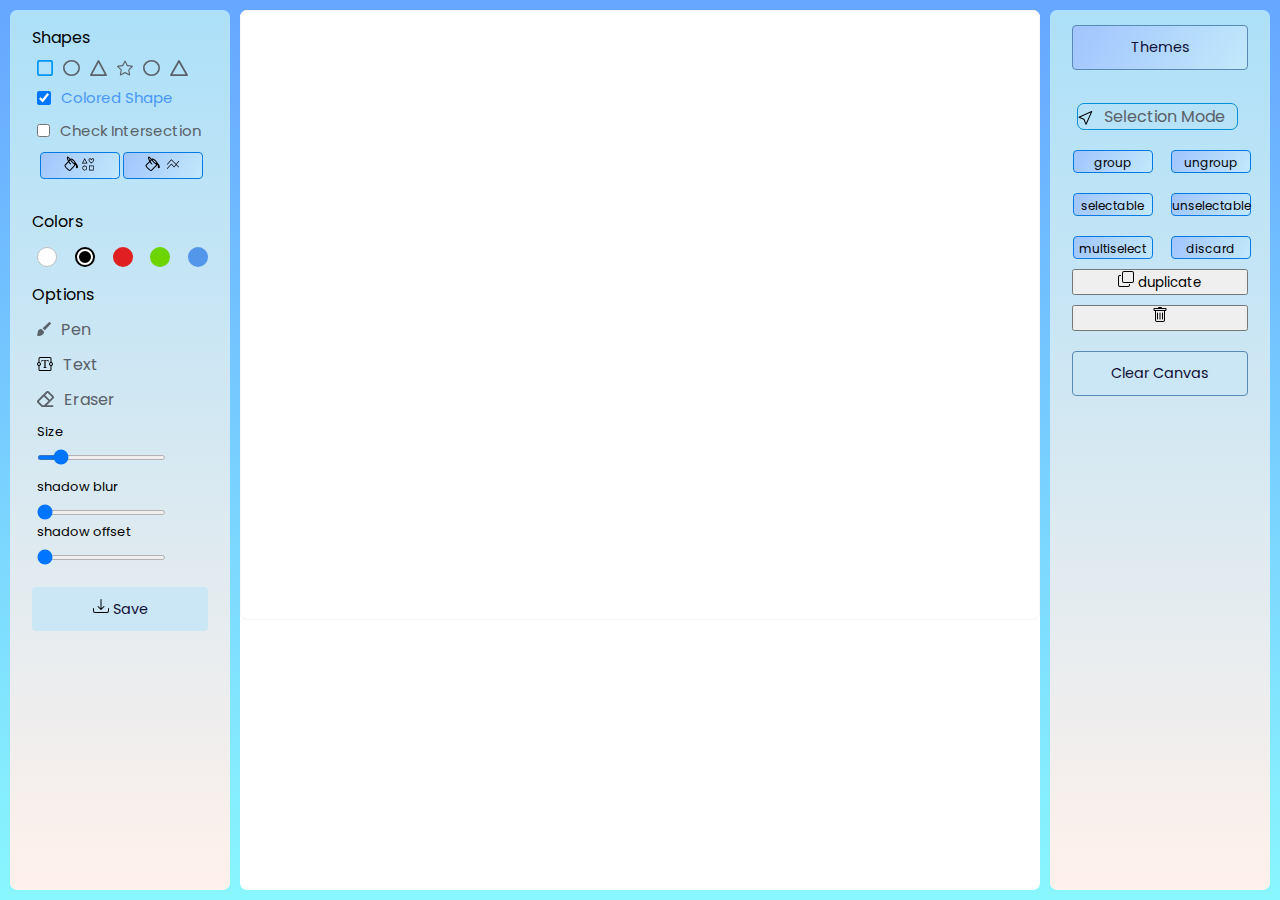
==== index.html @ 1b540b93 "Update index.html" ====
<!DOCTYPE html>
<html lang="en" dir="ltr">
<head>
  <meta charset="utf-8">
  <meta http-equiv="X-UA-Compatible" content="IE=edge">
  <meta name="viewport" content="width=device-width, initial-scale=1.0">
  <title>Painting App</title>
  <link rel="stylesheet" href="style.css">
</head>
<body>
<div class="container">
  <section class="tools-board left-board">
    <div class="row">
      <label class="title ">Shapes</label>
      <ul class="options " id="ul-one">
        <li class="option tool active" id="rectangle">
          <img src="icons/rectangle.svg" alt="">
        </li>
        <li class="option tool" id="circle">
          <img src="icons/circle.svg" alt="">
        </li>
        <li class="option tool" id="triangle">
          <img src="icons/triangle.svg" alt="">
        </li><li class="option tool" id="star">
        <img src="icons/star.svg" alt="">
      </li>
        <li class="option tool" id="hexagon">
          <img src="icons/circle.svg" alt="">
        </li>
        <li class="option tool" id="heart">
          <img src="icons/triangle.svg" alt="">
        </li>
        <li class="option">
          <input type="checkbox" id="fill-color" checked>
          <label for="fill-color">Colored Shape</label>
        <li class="option">
          <input type="checkbox" id="intersection">
          <label for="intersection">Check Intersection</label>
        </li>
        </li>
        <li class="option">
          <button class="c-btn s-btn" id="bucket-btn">
            <img src="icons/paint-bucket.svg" alt=""><img src="icons/shapes.svg" alt=""></button>
        </li>
        <li class="option">
          <button class="c-btn s-btn" id="bucket-btn2">
            <img src="icons/paint-bucket.svg" alt=""> <img src="icons/stroke.svg" alt=""></button>
        </li>
      </ul>
    </div>
    <div class="row colors">
      <label class="title">Colors</label>
      <ul class="options">
        <li class="option"></li>
        <li class="option selected"></li>
        <li class="option"></li>
        <li class="option"></li>
        <li class="option">
          <input type="color" id="color-picker" value="#4A98F7">
        </li>
      </ul>
    </div>
    <div class="row op">
      <label class="title">Options</label>
      <ul class="options">
        <li class="option  tool" id="brush">
          <img src="icons/brush.svg" alt="">
          <span>Pen</span>
        </li><li class="option tool" id="text">
        <img src="icons/textarea-t.svg" alt="">
        <span>Text</span>
      </li>
        <li class="option tool" id="eraser">
          <img src="icons/eraser.svg" alt="">
          <span>Eraser</span>
        </li>
        <li class="option">
          <div>
            <p>Size</p>
            <input type="range" id="size-slider" min="1" max="30" value="5">

          </div>
        </li>
        <li class="option">
          <div>
            <p>shadow blur</p>
            <input type="range" id="size-slider1" min="1" max="100" value="0">
            <p>shadow offset</p>
            <input type="range" id="size-slider2" min="1" max="30" value="0">
          </div>
        </li>
      </ul>
    </div>
    <div class="row buttons">
      <button class="save-img" id="save-img"><img src="icons/download.svg" alt="">  Save</button>
    </div>
  </section>
  <section class="drawing-board">
    <canvas id="canvas" width="800" height="610">
    </canvas>
  </section>
  <section class="tools-board right-board ">
    <div class="row buttons">
      <button class="c-btn" id="theme-mode">Themes</button>
    </div>
    <div class="row selection-options">
      <ul class="options">
        <li class="option  tool" id="selectMode">
          <img src="icons/cursor.svg" alt="">
          <span>Selection Mode</span>
        </li>
      </ul>
      <div id="g-btn">
        <div>
          <button class="c-btn s-btn" id="group">group</button>
          <button class="c-btn s-btn" id="selectable">selectable</button>
          <button class="c-btn s-btn" id="multiselect">multiselect</button>
        </div>
        <div>
          <button class="c-btn s-btn" id="ungroup">ungroup</button>
          <button class="c-btn s-btn" id="unselectable">unselectable</button>
          <button class="c-btn s-btn" id="discard">discard</button>
        </div>

      </div>
      <button id="duplicate" ><img src="icons/copy.svg" alt=""> duplicate</button>
      <button class="" id="remove">
        <img src="icons/trash.svg" alt="">
      </button>
    </div>
    <div class="row buttons">
      <button class="c-btn" id="clear-canvas">Clear Canvas</button>
    </div>
  </section>
</div>

<script src="lib/fabric.js" ></script>
<script src="app.js" ></script>

</body>
</html>
---- style.css ----
@import url('https://fonts.googleapis.com/css2?family=Poppins:wght@400;500;600&display=swap');
*{
  margin: 0;
  padding: 0;
  box-sizing: border-box;
  font-family: 'Poppins', sans-serif;
}
body{
  display: flex;
  align-items: center;
  justify-content: center;
  min-height: 100vh;
  /*background: #cbe7f5;*/
  background-image: linear-gradient(0deg, #89f7fe 0%, #66a6ff 100%);
}
.container{
  display: flex;
  width: 100%;
  gap: 10px;
  padding: 10px;
  height: 100vh;
}
section{
  background: #fff;
  border-radius: 7px;
}
.op{
  margin-top: -15px;
}
.tools-board{
  width: 220px;
  padding: 15px 22px 0;
}
.tools-board .row{
  margin-bottom: 20px;
}
.row .options{
  list-style: none;
  margin: 10px 0 0 5px;
}
.row .options .option{
  display: flex;
  cursor: pointer;
  align-items: center;
  margin-bottom: 10px;
}
.option:is(:hover, .active) img{
  filter: invert(17%) sepia(90%) saturate(3000%) hue-rotate(900deg) brightness(100%) contrast(100%);
}
.option :where(span, label){
  color: #5A6168;
  cursor: pointer;
  padding-left: 10px;
}
.option:is(:hover, .active) :where(span, label,button){
  color: #4A98F7;
}
.option #fill-color{
  cursor: pointer;
  height: 14px;
  width: 14px;
}
.option label{
  font-size: 15px;
}
#fill-color:checked ~ label{
  color: #4A98F7;
}
.option #size-slider,#size-slider1,#size-slider2{
  width: 100%;
  height: 5px;
  margin-top: 10px;

}
.colors .options{
  display: flex;
  justify-content: space-between;
}
.colors .option{
  height: 20px;
  width: 20px;
  border-radius: 50%;
  margin-top: 3px;
  position: relative;
}
.colors .option:nth-child(1){
  background-color: #fff;
  border: 1px solid #bfbfbf;
}
.colors .option:nth-child(2){
  background-color: #000;
}
.colors .option:nth-child(3){
  background-color: #E02020;
}
.colors .option:nth-child(4){
  background-color: #6DD400;
}
.colors .option:nth-child(5){
  background-color: #5397ea;
}
.colors .option.selected::before{
  position: absolute;
  content: "";
  top: 50%;
  left: 50%;
  height: 12px;
  width: 12px;
  background: inherit;
  border-radius: inherit;
  border: 2px solid #fff;
  transform: translate(-50%, -50%);
}
.colors .option:first-child.selected::before{
  border-color: #ccc;
}
.option #color-picker{
  opacity: 0;
  cursor: pointer;
}
.buttons button{
  width: 100%;
  color: #111138;
  border: none;
  outline: none;
  padding: 11px 0;
  font-size: 0.9rem;
  margin-bottom: 13px;
  background: #cbe7f5;
  border-radius: 4px;
  cursor: pointer;
}
.buttons .c-btn{
  color: #111138;
  border: 1px solid #598ab6;
  transition: all 0.3s ease;
}
.c-btn:hover{
  background: none;
}
.save-img{
  background: #cbe7f5;
  border: 1px solid #111138;
  padding: 2px;

}
.save-img:hover{
  background: none;
  border: 1px solid black;
}
.drawing-board{
  flex: 1;
  overflow: hidden;
}
.drawing-board canvas{
  border: 1px solid #f8f4f4;
  border-radius:7px;
}
.selection-options{
  display: flex;
  flex-direction: column;
  margin-top: -10px;
  gap: 10px;
}
.selection-options div{
    display: flex;
    align-items: center;
    justify-content: center;
    gap: 15px;

}
#g-btn div{
  display: flex ;
  flex-direction: column;
  /*flex-wrap: wrap;*/
  /*align-items: start;*/
  gap: 20px;
  margin: 0;
}
#ul-one {
  display: flex;
  flex-wrap: wrap;
}

.option.tool {
  margin-right: 10px; /* Adjust the spacing between the options */
  margin-bottom: 10px; /* Adjust the spacing between rows */
}

.s-btn{
  width: 80px;
  outline: none;
  padding-top:3px ;
  margin-left: 3px;
  font-size: 12px;
  border: 1px solid #037ae3;
  background-image: linear-gradient(120deg, #a1c4fd 0%, #c2e9fb 100%);
  border-radius: 4px;
  cursor: pointer;
  transition: all 0.3s ease;

}
.s-btn:hover {
  /*background: #bcdcf8;*/

}
.color-wheel{
  border: none;
  border-radius: 10px;
}
p{
  font-size: 13px;
}
/* Add the following styles to your CSS */

.dark-mode {
  background-image: linear-gradient(to right, #fa709a 0%, #fee140 100%);
}
.dark-mode .left-board {
  background-image: linear-gradient(120deg, #a6c0fe 0%, #f68084 100%);

}

.dark-mode .right-board {
  background-image: linear-gradient(120deg, #d39fe0 0%, #e7d159 100%);
}
.dark-mode .s-btn {
  background-image: linear-gradient(to top, #fdd0cb 0%, #f5dcdc 100%);
}



#selectMode{
  border: #058fd5 1px solid;
  border-radius:7px;
}
#theme-mode{
  color: #111138;
  background-image: linear-gradient(120deg, #a1c4fd 0%, #c2e9fb 100%);
}
.right-board{
  /*background-image: linear-gradient(60deg, #7c95ec 0%, #8fd3f4 100%);*/
  background-image: linear-gradient(to top, #fff1eb 0%, #ace0f9 100%);
  /*background-image: linear-gradient(to top, #48c6ef 0%, #6f86d6 100%);*/
}
.left-board{
  /*background-image: linear-gradient(120deg, #21d0ca 0%, #8fd3f4 100%);*/
  /*background-image: linear-gradient(to top, #b3ffab 0%, #12fff7 100%);*/
  background-image: linear-gradient(to top, #fff1eb 0%, #ace0f9 100%);
}
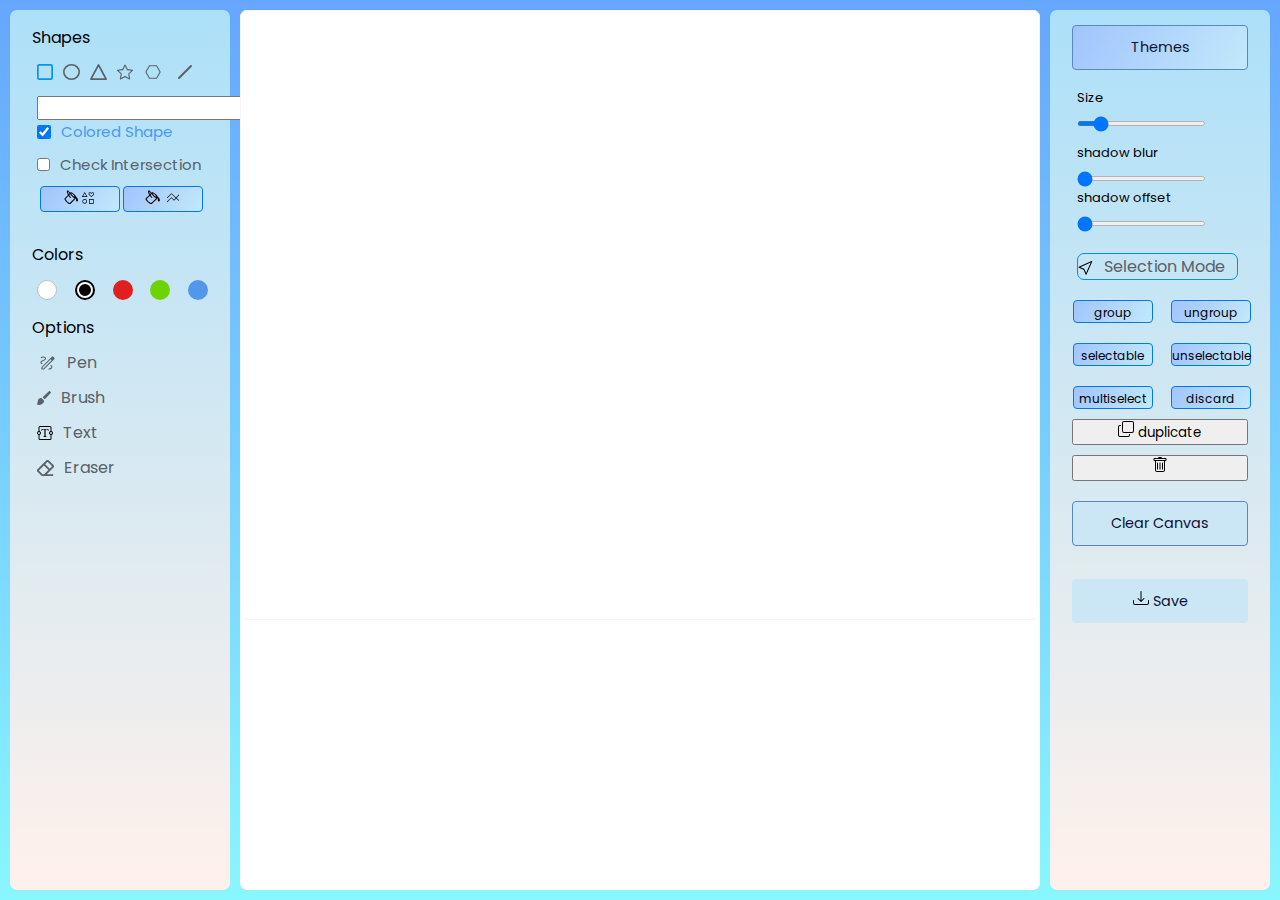
==== commit c6741078: "update polygon" ====
--- a/index.html
+++ b/index.html
@@ -24,11 +24,14 @@
         </li><li class="option tool" id="star">
         <img src="icons/star.svg" alt="">
       </li>
-        <li class="option tool" id="hexagon">
-          <img src="icons/circle.svg" alt="">
+        <li class="option tool" id="polygon">
+          <img src="icons/hexagon.svg" alt="">
         </li>
-        <li class="option tool" id="heart">
-          <img src="icons/triangle.svg" alt="">
+        <li class="option tool" id="line">
+          <img src="icons/line.svg" alt="">
+        </li>
+        <li>
+          <input type="number" class="polygon-side">
         </li>
         <li class="option">
           <input type="checkbox" id="fill-color" checked>
@@ -36,7 +39,6 @@
         <li class="option">
           <input type="checkbox" id="intersection">
           <label for="intersection">Check Intersection</label>
-        </li>
         </li>
         <li class="option">
           <button class="c-btn s-btn" id="bucket-btn">
@@ -63,36 +65,23 @@
     <div class="row op">
       <label class="title">Options</label>
       <ul class="options">
+        <li class="option  tool" id="pen">
+          <img src="icons/pen.svg" alt="">
+          <span>Pen</span>
+        </li>
         <li class="option  tool" id="brush">
           <img src="icons/brush.svg" alt="">
-          <span>Pen</span>
-        </li><li class="option tool" id="text">
+          <span>Brush</span>
+        </li>
+        <li class="option tool" id="text">
         <img src="icons/textarea-t.svg" alt="">
         <span>Text</span>
-      </li>
+        </li>
         <li class="option tool" id="eraser">
           <img src="icons/eraser.svg" alt="">
           <span>Eraser</span>
         </li>
-        <li class="option">
-          <div>
-            <p>Size</p>
-            <input type="range" id="size-slider" min="1" max="30" value="5">
-
-          </div>
-        </li>
-        <li class="option">
-          <div>
-            <p>shadow blur</p>
-            <input type="range" id="size-slider1" min="1" max="100" value="0">
-            <p>shadow offset</p>
-            <input type="range" id="size-slider2" min="1" max="30" value="0">
-          </div>
-        </li>
       </ul>
-    </div>
-    <div class="row buttons">
-      <button class="save-img" id="save-img"><img src="icons/download.svg" alt="">  Save</button>
     </div>
   </section>
   <section class="drawing-board">
@@ -102,6 +91,24 @@
   <section class="tools-board right-board ">
     <div class="row buttons">
       <button class="c-btn" id="theme-mode">Themes</button>
+    </div>
+    <div class="row op">
+    <ul class="options">
+      <li class="option">
+        <div>
+          <p>Size</p>
+          <input type="range" id="size-slider" min="1" max="30" value="5">
+        </div>
+      </li>
+      <li class="option">
+        <div>
+          <p>shadow blur</p>
+          <input type="range" id="size-slider1" min="1" max="100" value="0">
+          <p>shadow offset</p>
+          <input type="range" id="size-slider2" min="1" max="30" value="0">
+        </div>
+      </li>
+    </ul>
     </div>
     <div class="row selection-options">
       <ul class="options">
@@ -131,6 +138,9 @@
     <div class="row buttons">
       <button class="c-btn" id="clear-canvas">Clear Canvas</button>
     </div>
+    <div class="row buttons">
+      <button class="save-img" id="save-img"><img src="icons/download.svg" alt="">  Save</button>
+    </div>
   </section>
 </div>
 
--- a/style.css
+++ b/style.css
@@ -164,10 +164,10 @@
   gap: 10px;
 }
 .selection-options div{
-    display: flex;
-    align-items: center;
-    justify-content: center;
-    gap: 15px;
+  display: flex;
+  align-items: center;
+  justify-content: center;
+  gap: 15px;
 
 }
 #g-btn div{
@@ -240,12 +240,9 @@
   background-image: linear-gradient(120deg, #a1c4fd 0%, #c2e9fb 100%);
 }
 .right-board{
-  /*background-image: linear-gradient(60deg, #7c95ec 0%, #8fd3f4 100%);*/
   background-image: linear-gradient(to top, #fff1eb 0%, #ace0f9 100%);
-  /*background-image: linear-gradient(to top, #48c6ef 0%, #6f86d6 100%);*/
 }
 .left-board{
-  /*background-image: linear-gradient(120deg, #21d0ca 0%, #8fd3f4 100%);*/
-  /*background-image: linear-gradient(to top, #b3ffab 0%, #12fff7 100%);*/
+
   background-image: linear-gradient(to top, #fff1eb 0%, #ace0f9 100%);
 }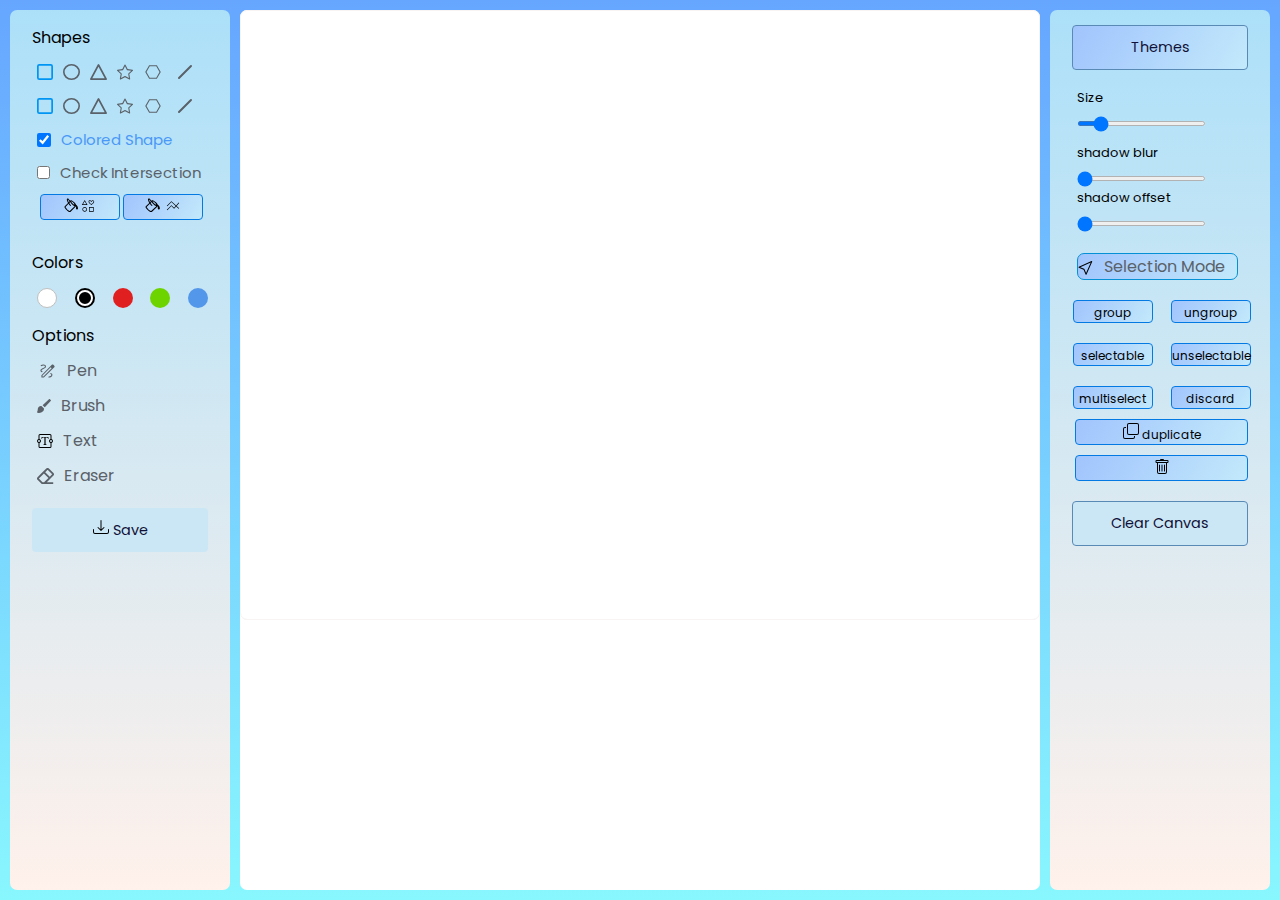
==== commit d95625d7: "update all" ====
--- a/index.html
+++ b/index.html
@@ -30,8 +30,22 @@
         <li class="option tool" id="line">
           <img src="icons/line.svg" alt="">
         </li>
-        <li>
-          <input type="number" class="polygon-side">
+        <li class="option tool active" id="diamond">
+          <img src="icons/rectangle.svg" alt="">
+        </li>
+        <li class="option tool" id="">
+          <img src="icons/circle.svg" alt="">
+        </li>
+        <li class="option tool" id="triange">
+          <img src="icons/triangle.svg" alt="">
+        </li><li class="option tool" id="str">
+        <img src="icons/star.svg" alt="">
+      </li>
+        <li class="option tool" id="polygo">
+          <img src="icons/hexagon.svg" alt="">
+        </li>
+        <li class="option tool" id="lin">
+          <img src="icons/line.svg" alt="">
         </li>
         <li class="option">
           <input type="checkbox" id="fill-color" checked>
@@ -83,6 +97,9 @@
         </li>
       </ul>
     </div>
+    <div class="row buttons">
+      <button class="save-img" id="save-img"><img src="icons/download.svg" alt="">  Save</button>
+    </div>
   </section>
   <section class="drawing-board">
     <canvas id="canvas" width="800" height="610">
@@ -130,16 +147,13 @@
         </div>
 
       </div>
-      <button id="duplicate" ><img src="icons/copy.svg" alt=""> duplicate</button>
-      <button class="" id="remove">
+      <button id="duplicate" class="s-btn c-btn" ><img src="icons/copy.svg" alt=""> duplicate</button>
+      <button class="c-btn s-btn" id="remove">
         <img src="icons/trash.svg" alt="">
       </button>
     </div>
     <div class="row buttons">
       <button class="c-btn" id="clear-canvas">Clear Canvas</button>
-    </div>
-    <div class="row buttons">
-      <button class="save-img" id="save-img"><img src="icons/download.svg" alt="">  Save</button>
     </div>
   </section>
 </div>
--- a/style.css
+++ b/style.css
@@ -11,7 +11,6 @@
   align-items: center;
   justify-content: center;
   min-height: 100vh;
-  /*background: #cbe7f5;*/
   background-image: linear-gradient(0deg, #89f7fe 0%, #66a6ff 100%);
 }
 .container{
@@ -139,6 +138,9 @@
 .c-btn:hover{
   background: none;
 }
+#duplicate, #remove{
+  width: inherit;
+}
 .save-img{
   background: #cbe7f5;
   border: 1px solid #111138;
@@ -173,8 +175,6 @@
 #g-btn div{
   display: flex ;
   flex-direction: column;
-  /*flex-wrap: wrap;*/
-  /*align-items: start;*/
   gap: 20px;
   margin: 0;
 }
@@ -201,10 +201,7 @@
   transition: all 0.3s ease;
 
 }
-.s-btn:hover {
-  /*background: #bcdcf8;*/
-
-}
+
 .color-wheel{
   border: none;
   border-radius: 10px;
@@ -212,37 +209,70 @@
 p{
   font-size: 13px;
 }
-/* Add the following styles to your CSS */
-
-.dark-mode {
-  background-image: linear-gradient(to right, #fa709a 0%, #fee140 100%);
-}
-.dark-mode .left-board {
-  background-image: linear-gradient(120deg, #a6c0fe 0%, #f68084 100%);
-
-}
-
-.dark-mode .right-board {
-  background-image: linear-gradient(120deg, #d39fe0 0%, #e7d159 100%);
-}
-.dark-mode .s-btn {
-  background-image: linear-gradient(to top, #fdd0cb 0%, #f5dcdc 100%);
-}
 
 
 
 #selectMode{
   border: #058fd5 1px solid;
+  background-image: linear-gradient(120deg, #a1c4fd 0%, #c2e9fb 100%);
   border-radius:7px;
+}
+#selectMode:hover{
+  background: none;
+  border: 1px solid #111138;
 }
 #theme-mode{
   color: #111138;
   background-image: linear-gradient(120deg, #a1c4fd 0%, #c2e9fb 100%);
 }
+#theme-mode:is(:hover, .active){
+  background-image: none;
+}
 .right-board{
   background-image: linear-gradient(to top, #fff1eb 0%, #ace0f9 100%);
 }
 .left-board{
 
   background-image: linear-gradient(to top, #fff1eb 0%, #ace0f9 100%);
-}+}
+/* Theme toggle*/
+
+.theme-toggle {
+  background-image: linear-gradient(to right, #fa709a 0%, #fee140 100%);
+}
+.theme-toggle .left-board {
+  background-image: linear-gradient(120deg, #a6c0fe 0%, #f68084 100%);
+
+}
+
+.theme-toggle .right-board {
+  background-image: linear-gradient(120deg, #d39fe0 0%, #e7d159 100%);
+}
+.theme-toggle .c-btn {
+  background-image: linear-gradient(to top, #fdd0cb 0%, #f5dcdc 100%);
+}
+.theme-toggle .c-btn:hover {
+  background: none;
+  border: 1px solid #111138;
+}
+.theme-toggle .save-img {
+  background-image: linear-gradient(to top, #fdd0cb 0%, #f5dcdc 100%);
+  border: 1px solid #111138;
+}
+.theme-toggle .save-img:hover {
+  background: none;
+  border: 1px solid #111138;
+}
+.theme-toggle #theme-mode {
+  background-image: linear-gradient(120deg, #d1b4ee 0%, #f8daad 100%);
+}
+.theme-toggle #theme-mode:is(:hover, .active) {
+  background-image: none;
+}
+.theme-toggle #selectMode {
+  background-image: linear-gradient(120deg, #ffc7c7 0%, #f8e3b7 100%);
+}
+.theme-toggle #selectMode:hover {
+  background: none;
+  border: 1px solid #111138;
+}
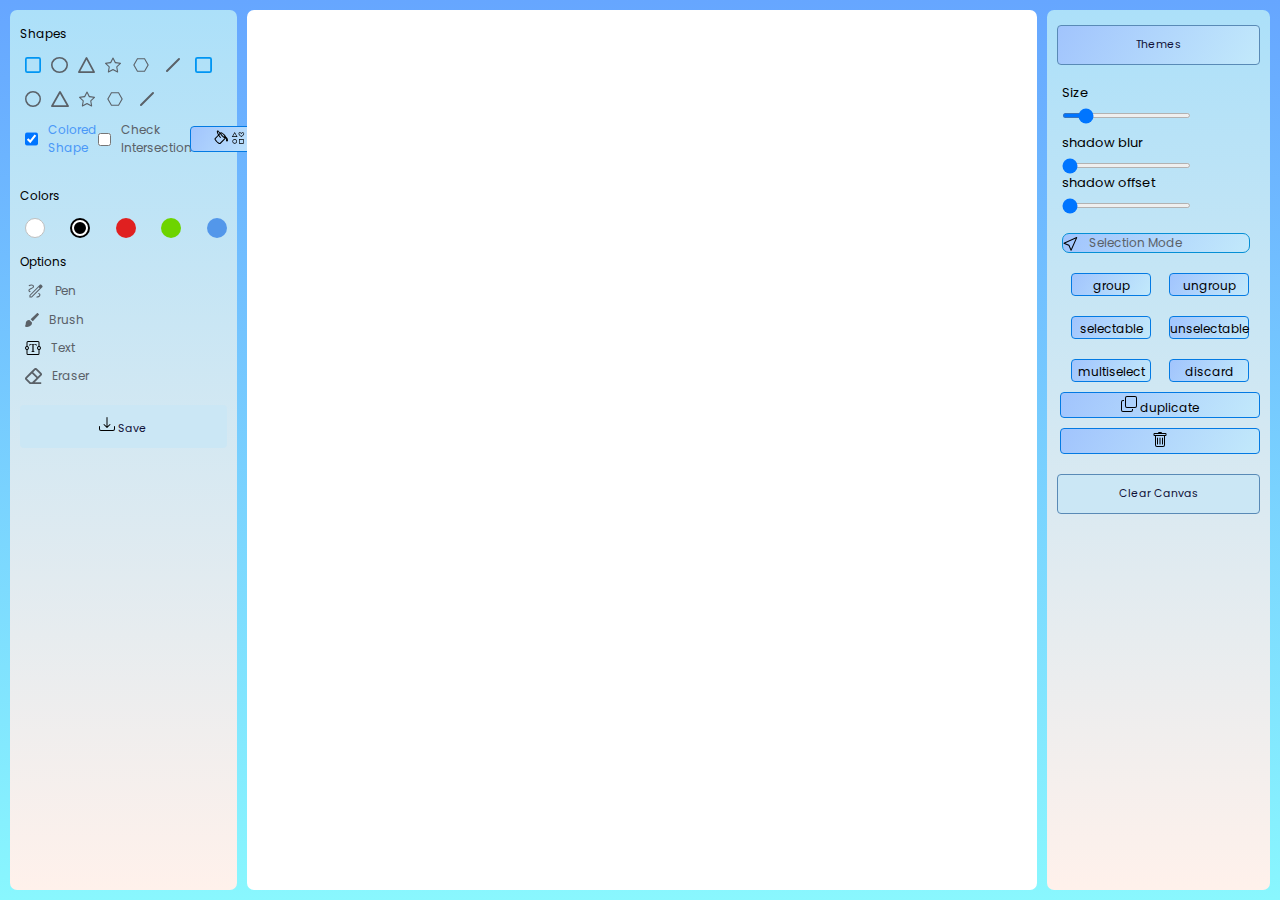
==== commit bf6498ae: "responsive" ====
--- a/index.html
+++ b/index.html
@@ -47,21 +47,25 @@
         <li class="option tool" id="lin">
           <img src="icons/line.svg" alt="">
         </li>
-        <li class="option">
-          <input type="checkbox" id="fill-color" checked>
-          <label for="fill-color">Colored Shape</label>
-        <li class="option">
-          <input type="checkbox" id="intersection">
-          <label for="intersection">Check Intersection</label>
-        </li>
-        <li class="option">
-          <button class="c-btn s-btn" id="bucket-btn">
-            <img src="icons/paint-bucket.svg" alt=""><img src="icons/shapes.svg" alt=""></button>
-        </li>
-        <li class="option">
-          <button class="c-btn s-btn" id="bucket-btn2">
-            <img src="icons/paint-bucket.svg" alt=""> <img src="icons/stroke.svg" alt=""></button>
-        </li>
+        <div>
+          <li class="option">
+            <input type="checkbox" id="fill-color" checked>
+            <label for="fill-color">Colored Shape</label>
+          <li class="option">
+            <input type="checkbox" id="intersection">
+            <label for="intersection">Check Intersection</label>
+          </li>
+          <div class =" fill-buckets">
+          <li class="option">
+            <button class="c-btn s-btn" id="bucket-btn">
+              <img src="icons/paint-bucket.svg" alt=""><img src="icons/shapes.svg" alt=""></button>
+          </li>
+          <li class="option">
+            <button class="c-btn s-btn" id="bucket-btn2">
+              <img src="icons/paint-bucket.svg" alt=""> <img src="icons/stroke.svg" alt=""></button>
+          </li>
+          </div>
+        </div>
       </ul>
     </div>
     <div class="row colors">
@@ -78,7 +82,7 @@
     </div>
     <div class="row op">
       <label class="title">Options</label>
-      <ul class="options">
+      <ul class="options ">
         <li class="option  tool" id="pen">
           <img src="icons/pen.svg" alt="">
           <span>Pen</span>
@@ -102,7 +106,7 @@
     </div>
   </section>
   <section class="drawing-board">
-    <canvas id="canvas" width="800" height="610">
+    <canvas id="canvas"  >
     </canvas>
   </section>
   <section class="tools-board right-board ">
--- a/style.css
+++ b/style.css
@@ -23,13 +23,14 @@
 section{
   background: #fff;
   border-radius: 7px;
+
 }
 .op{
   margin-top: -15px;
 }
 .tools-board{
-  width: 220px;
-  padding: 15px 22px 0;
+  width: 18%;
+  padding: 15px 10px 0;
 }
 .tools-board .row{
   margin-bottom: 20px;
@@ -62,6 +63,10 @@
 }
 .option label{
   font-size: 15px;
+}
+.fill-buckets{
+  display: flex;
+  margin: -5px;
 }
 #fill-color:checked ~ label{
   color: #4A98F7;
@@ -152,10 +157,14 @@
   border: 1px solid black;
 }
 .drawing-board{
-  flex: 1;
-  overflow: hidden;
-}
-.drawing-board canvas{
+  width: 64%;
+  height: 100%;
+  /*flex: 1;*/
+  /*overflow: hidden;hidden*/
+}
+.drawing-board > #canvas{
+  height: 100%;
+  width: 100%;
   border: 1px solid #f8f4f4;
   border-radius:7px;
 }
@@ -276,3 +285,54 @@
   background: none;
   border: 1px solid #111138;
 }
+@media (max-width: 1000px) {
+  /* CSS rules for viewports 500px or less go here */
+
+  .container {
+    flex-direction: column;
+    align-items: center;
+    height: 1500px;
+  }
+
+  .drawing-board {
+    width: 100%;
+    height: 30%;
+  }
+
+  .tools-board {
+    width: 100%;
+    height: 35%;
+
+  }
+  .drawing-board > canvas {
+    width: 100%;
+    height: 500px; /* Adjust this value as needed */
+
+  }
+    .tools-board .row {
+        flex-direction: column;
+    }
+
+  .left-board > div > ul{
+    display: flex;
+    flex-wrap: wrap;
+    gap: 15px;
+  }
+  .left-board> div> ul > div{
+    gap: 15px;
+  }
+
+  }
+  ul > div{
+    display: flex;
+  }
+  *{
+    font-size: 12px;
+  }
+  .option label {
+    /* Add your font styles here */
+    font-size: 12px; /* Example: Change the font size */
+  }
+
+}
+
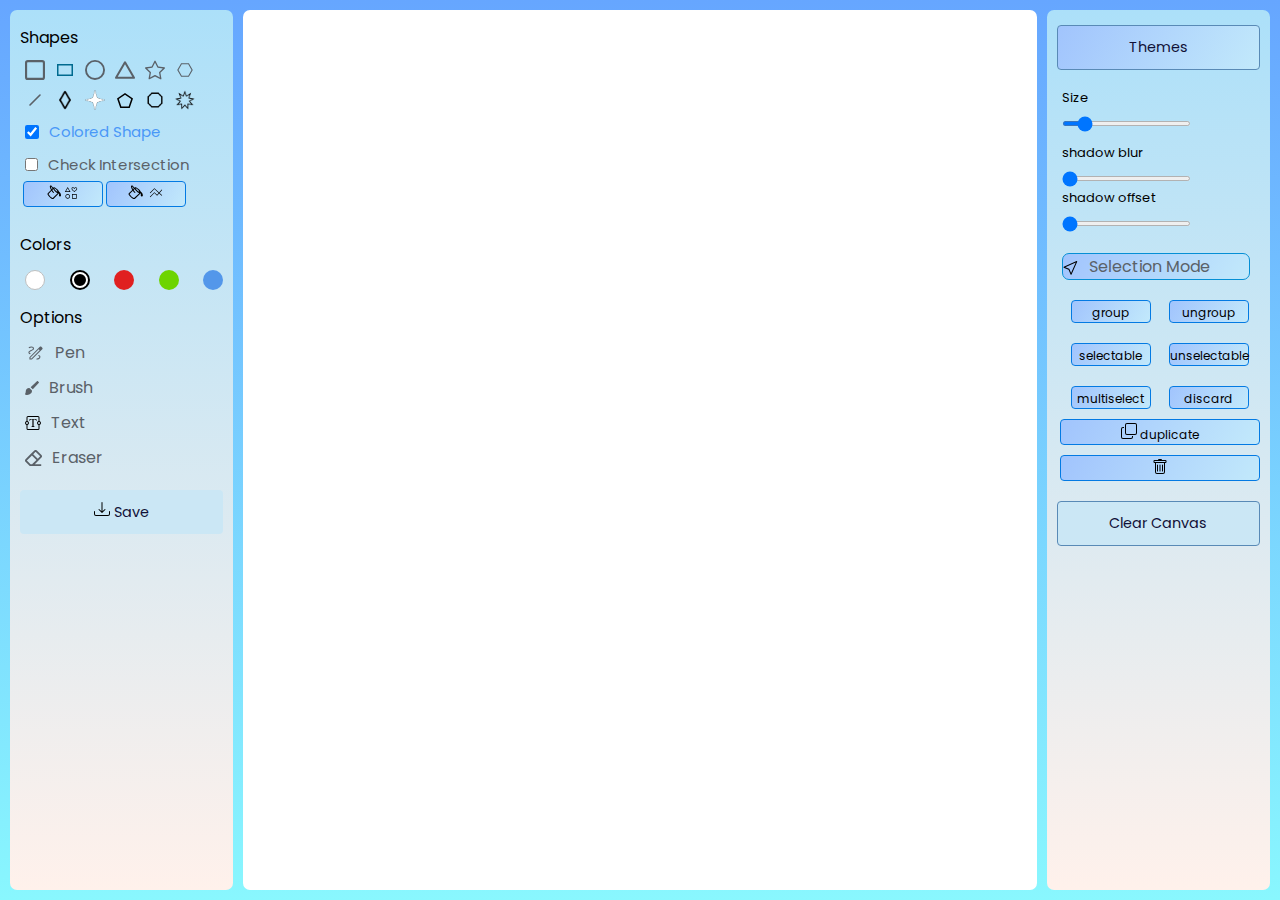
==== commit fa7159dc: "update polygons" ====
--- a/index.html
+++ b/index.html
@@ -13,39 +13,41 @@
     <div class="row">
       <label class="title ">Shapes</label>
       <ul class="options " id="ul-one">
+        <li class="option tool" id="square">
+          <img src="icons/square.svg" width="20" height="20"  alt="">
+        </li>
         <li class="option tool active" id="rectangle">
-          <img src="icons/rectangle.svg" alt="">
+          <img src="icons/rectangle.svg" width="20" height="20" alt="">
         </li>
         <li class="option tool" id="circle">
-          <img src="icons/circle.svg" alt="">
+          <img src="icons/circle.svg" width="20" height="20" alt="">
         </li>
         <li class="option tool" id="triangle">
-          <img src="icons/triangle.svg" alt="">
-        </li><li class="option tool" id="star">
-        <img src="icons/star.svg" alt="">
-      </li>
-        <li class="option tool" id="polygon">
-          <img src="icons/hexagon.svg" alt="">
+          <img src="icons/triangle.svg" width="20" height="20" alt="">
+        </li>
+        <li class="option tool" id="star">
+        <img src="icons/star.svg"  width="20" height="20" alt="">
+        </li>
+        <li class="option tool" id="hexagon">
+          <img src="icons/hexagon.svg" width="20" height="20" alt="">
         </li>
         <li class="option tool" id="line">
-          <img src="icons/line.svg" alt="">
+          <img src="icons/line.svg" width="20" height="20" alt="">
         </li>
-        <li class="option tool active" id="diamond">
-          <img src="icons/rectangle.svg" alt="">
+        <li class="option tool " id="diamond">
+          <img src="icons/diamond.png" width="20" height="20"alt="">
         </li>
-        <li class="option tool" id="">
-          <img src="icons/circle.svg" alt="">
+        <li class="option tool" id="chrisMassStar">
+          <img src="icons/Four_points_star.png" width="20" height="20"  alt="">
         </li>
-        <li class="option tool" id="triange">
-          <img src="icons/triangle.svg" alt="">
-        </li><li class="option tool" id="str">
-        <img src="icons/star.svg" alt="">
-      </li>
-        <li class="option tool" id="polygo">
-          <img src="icons/hexagon.svg" alt="">
+        <li class="option tool" id="pentagon">
+          <img src="icons/pentagon.svg" width="20" height="20" alt="">
         </li>
-        <li class="option tool" id="lin">
-          <img src="icons/line.svg" alt="">
+        <li class="option tool" width="20" height="20" id="octagon">
+        <img src="icons/octagon.png" width="20" height="20" alt="">
+        </li>
+        <li class="option tool" width="20" height="20" id="octaStar">
+        <img src="icons/octa-star.png" width="20" height="20" alt="">
         </li>
         <div>
           <li class="option">
--- a/style.css
+++ b/style.css
@@ -322,7 +322,6 @@
     gap: 15px;
   }
 
-  }
   ul > div{
     display: flex;
   }
@@ -336,3 +335,4 @@
 
 }
 
+
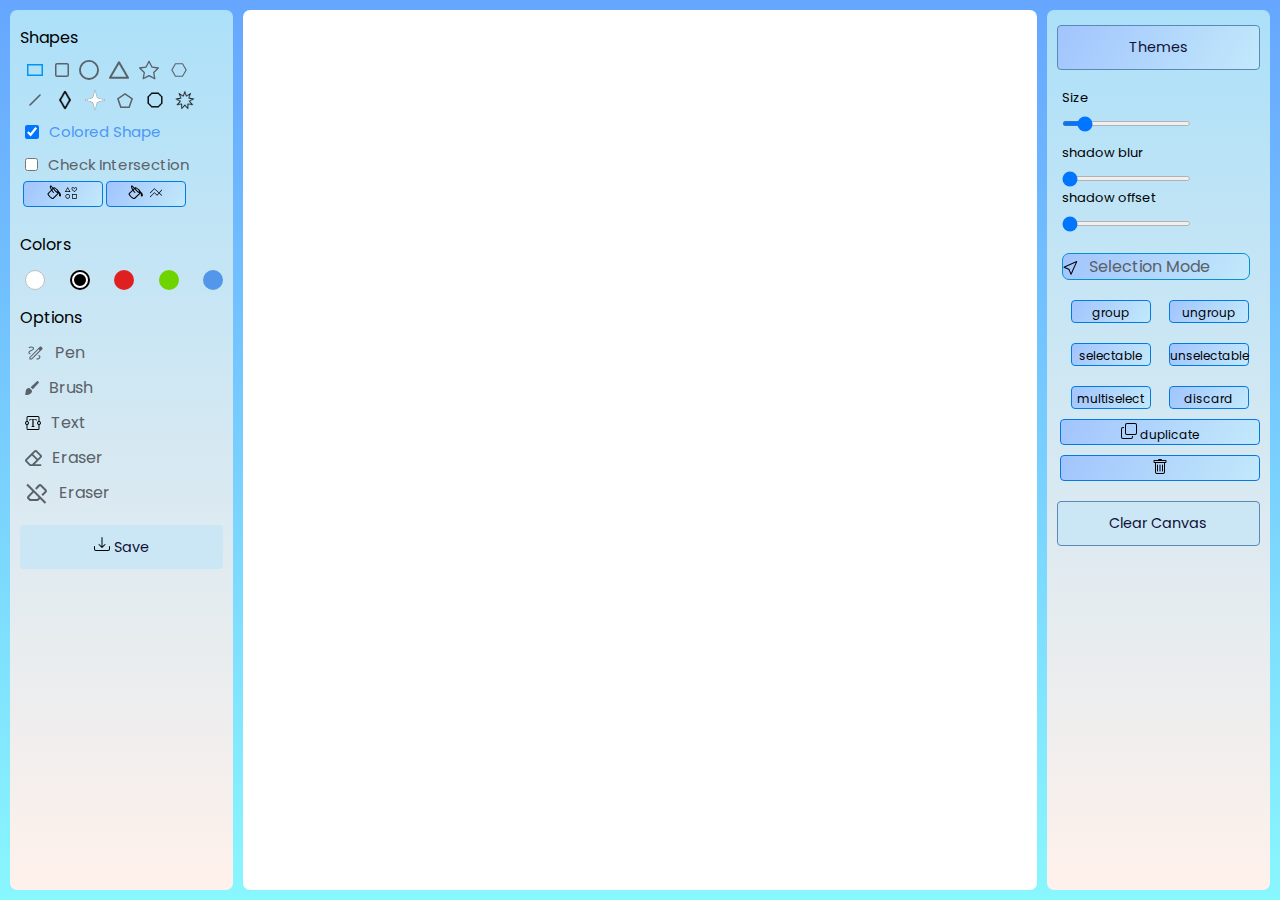
==== commit 556c0397: "update" ====
--- a/index.html
+++ b/index.html
@@ -13,11 +13,11 @@
     <div class="row">
       <label class="title ">Shapes</label>
       <ul class="options " id="ul-one">
-        <li class="option tool" id="square">
-          <img src="icons/square.svg" width="20" height="20"  alt="">
-        </li>
         <li class="option tool active" id="rectangle">
           <img src="icons/rectangle.svg" width="20" height="20" alt="">
+        </li>
+        <li class="option tool" id="square">
+          <img src="icons/square.svg" width="14" height="14"  alt="">
         </li>
         <li class="option tool" id="circle">
           <img src="icons/circle.svg" width="20" height="20" alt="">
@@ -101,6 +101,10 @@
           <img src="icons/eraser.svg" alt="">
           <span>Eraser</span>
         </li>
+        <li class="option tool" id="undo">
+          <img src="icons/eraser_off.svg" alt="">
+          <span>Eraser</span>
+        </li>
       </ul>
     </div>
     <div class="row buttons">
@@ -165,6 +169,7 @@
 </div>
 
 <script src="lib/fabric.js" ></script>
+<script src="eraser.js" ></script>
 <script src="app.js" ></script>
 
 </body>
--- a/style.css
+++ b/style.css
@@ -295,18 +295,18 @@
   }
 
   .drawing-board {
+    width: 95%;
+    height: 35%;
+  }
+
+  .right-board {
+    width: 100%;
+    height: 35%;
+
+  }
+  .left-board {
     width: 100%;
     height: 30%;
-  }
-
-  .tools-board {
-    width: 100%;
-    height: 35%;
-
-  }
-  .drawing-board > canvas {
-    width: 100%;
-    height: 500px; /* Adjust this value as needed */
 
   }
     .tools-board .row {
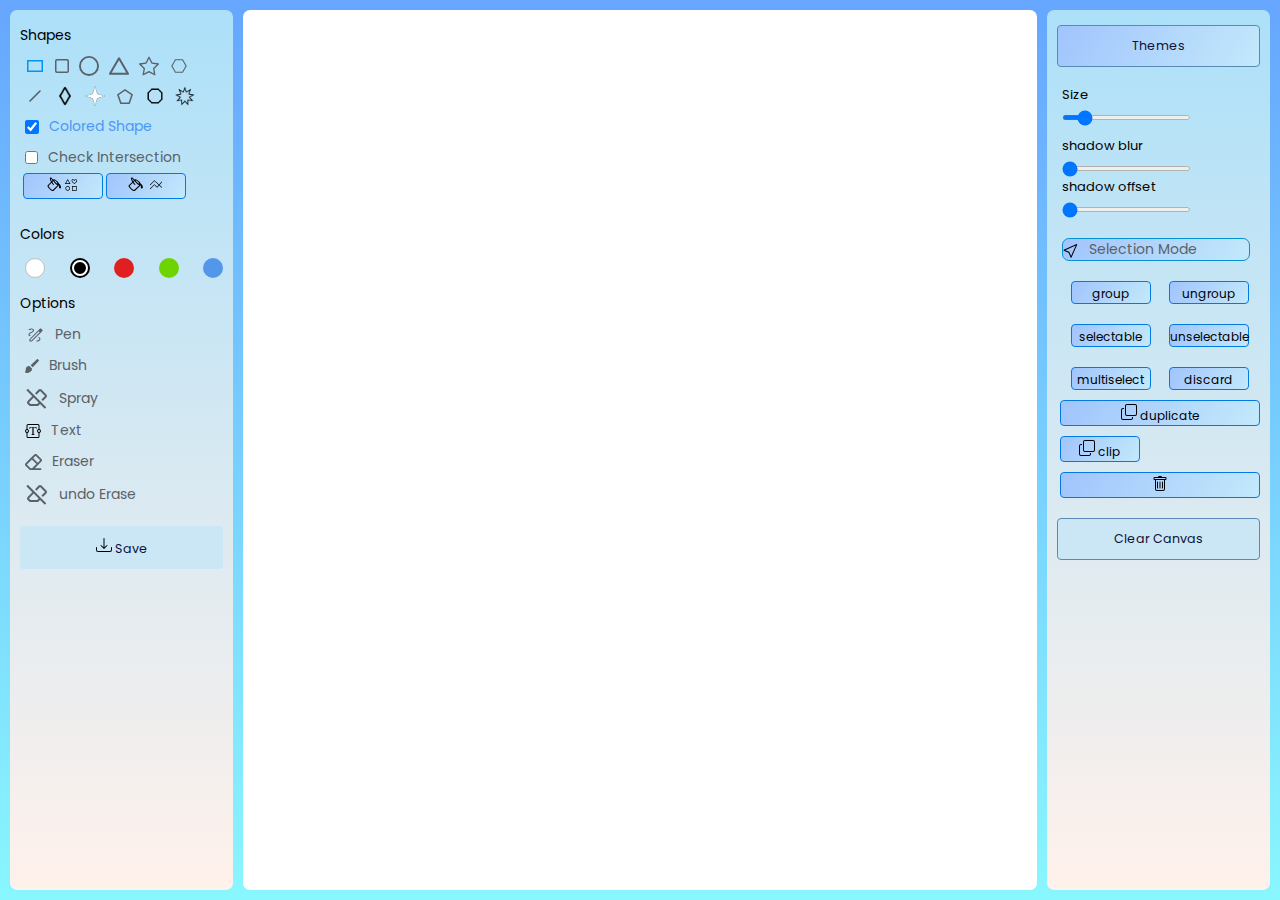
==== commit 13823c08: "clipping" ====
--- a/index.html
+++ b/index.html
@@ -93,6 +93,10 @@
           <img src="icons/brush.svg" alt="">
           <span>Brush</span>
         </li>
+        <li class="option tool" id="spray">
+          <img src="icons/eraser_off.svg" alt="">
+          <span>Spray</span>
+        </li>
         <li class="option tool" id="text">
         <img src="icons/textarea-t.svg" alt="">
         <span>Text</span>
@@ -103,7 +107,7 @@
         </li>
         <li class="option tool" id="undo">
           <img src="icons/eraser_off.svg" alt="">
-          <span>Eraser</span>
+          <span>undo Erase</span>
         </li>
       </ul>
     </div>
@@ -158,6 +162,7 @@
 
       </div>
       <button id="duplicate" class="s-btn c-btn" ><img src="icons/copy.svg" alt=""> duplicate</button>
+      <button id="clip" class="s-btn c-btn" ><img src="icons/copy.svg" alt=""> clip</button>
       <button class="c-btn s-btn" id="remove">
         <img src="icons/trash.svg" alt="">
       </button>
--- a/style.css
+++ b/style.css
@@ -285,6 +285,13 @@
   background: none;
   border: 1px solid #111138;
 }
+.option label {
+  /* Add your font styles here */
+  font-size: 14px; /* Example: Change the font size */
+}
+*{
+  font-size: 14px;
+}
 @media (max-width: 1000px) {
   /* CSS rules for viewports 500px or less go here */
 
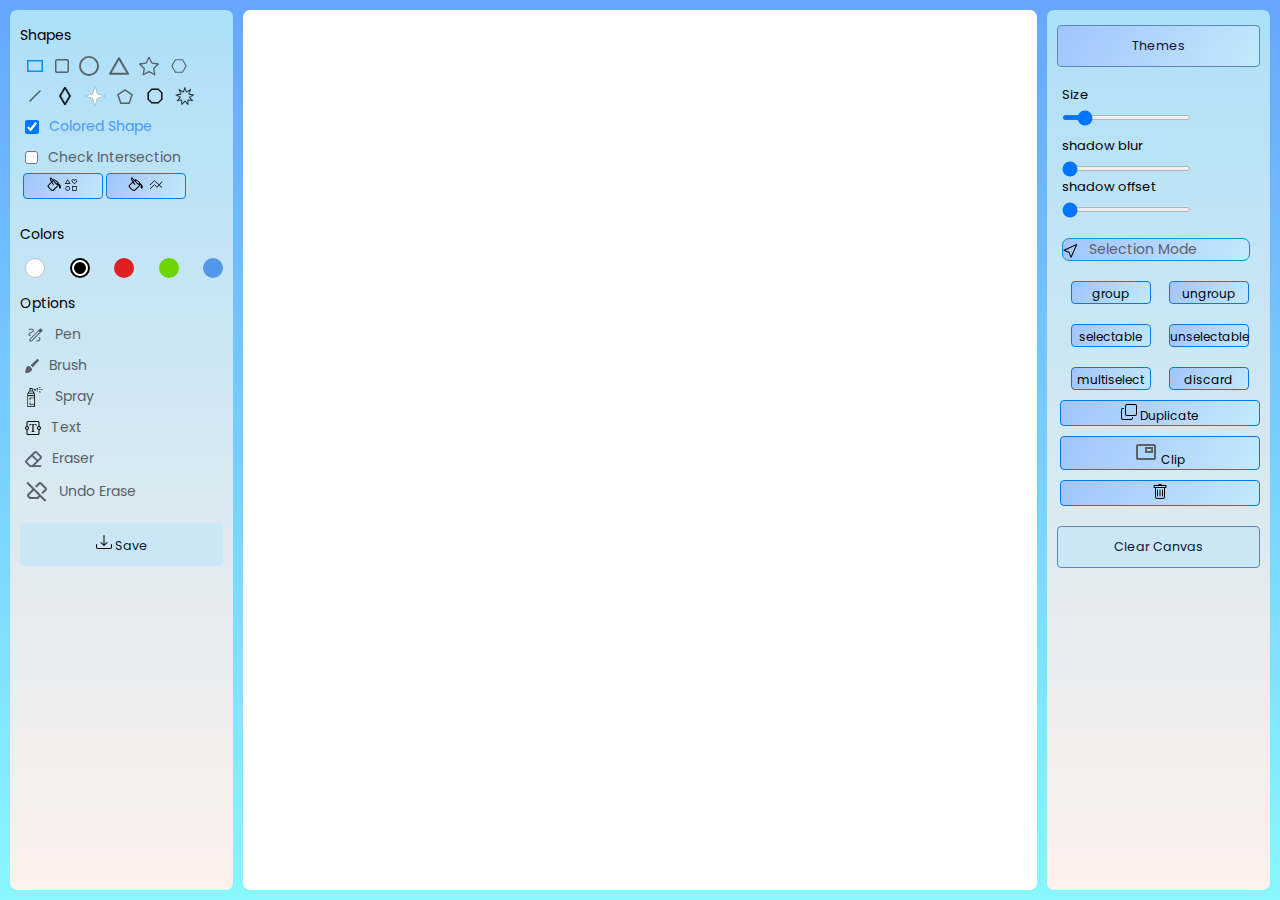
==== commit 29e7fb87: "update" ====
--- a/index.html
+++ b/index.html
@@ -94,7 +94,7 @@
           <span>Brush</span>
         </li>
         <li class="option tool" id="spray">
-          <img src="icons/eraser_off.svg" alt="">
+          <img src="icons/spray.png" width="20" height="20" alt="">
           <span>Spray</span>
         </li>
         <li class="option tool" id="text">
@@ -107,7 +107,7 @@
         </li>
         <li class="option tool" id="undo">
           <img src="icons/eraser_off.svg" alt="">
-          <span>undo Erase</span>
+          <span>Undo Erase</span>
         </li>
       </ul>
     </div>
@@ -161,8 +161,8 @@
         </div>
 
       </div>
-      <button id="duplicate" class="s-btn c-btn" ><img src="icons/copy.svg" alt=""> duplicate</button>
-      <button id="clip" class="s-btn c-btn" ><img src="icons/copy.svg" alt=""> clip</button>
+      <button id="duplicate" class="s-btn c-btn" ><img src="icons/copy.svg" alt=""> Duplicate</button>
+      <button id="clip" class="s-btn c-btn" ><img src="icons/clip.svg" alt=""> Clip</button>
       <button class="c-btn s-btn" id="remove">
         <img src="icons/trash.svg" alt="">
       </button>
--- a/style.css
+++ b/style.css
@@ -143,7 +143,7 @@
 .c-btn:hover{
   background: none;
 }
-#duplicate, #remove{
+#duplicate, #remove, #clip{
   width: inherit;
 }
 .save-img{
@@ -159,8 +159,7 @@
 .drawing-board{
   width: 64%;
   height: 100%;
-  /*flex: 1;*/
-  /*overflow: hidden;hidden*/
+
 }
 .drawing-board > #canvas{
   height: 100%;
